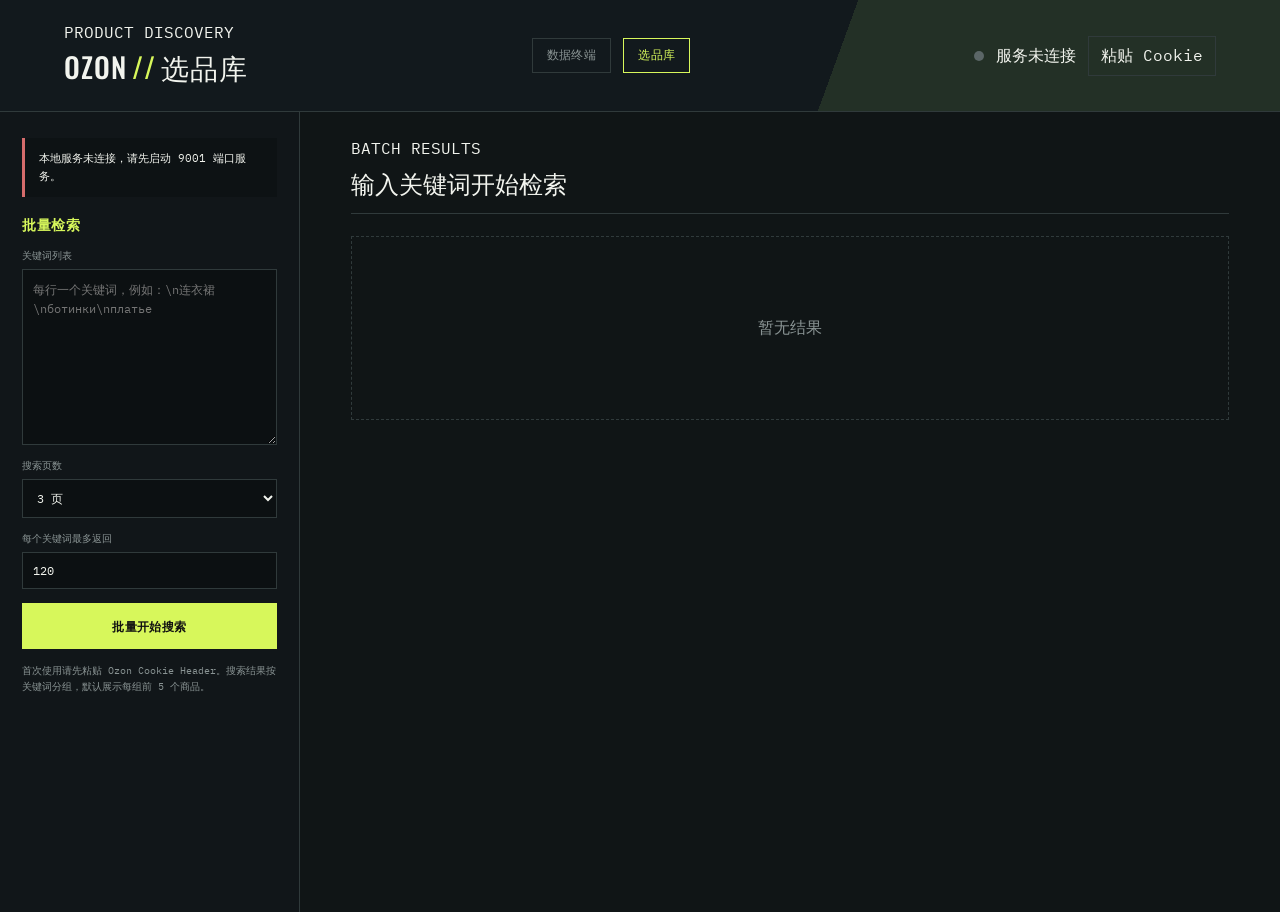
==== index.html @ 03049b24 "feat: add batch keyword product search page" ====
<!doctype html>
<html lang="zh-CN">
<head>
  <meta charset="utf-8">
  <meta name="viewport" content="width=device-width,initial-scale=1">
  <title>Ozon 选品库 · 商品搜索</title>
  <link rel="stylesheet" href="style.css">
  <link rel="stylesheet" href="picks.css">
</head>
<body class="picks-body">
  <header class="picks-header">
    <div class="brand">
      <span class="eyebrow">PRODUCT DISCOVERY</span>
      <h1>OZON<span>//</span>选品库</h1>
    </div>
    <nav class="tabs">
      <a href="/">数据终端</a>
      <a class="active" href="/picks.html">选品库</a>
    </nav>
    <div class="health">
      <span id="cookieDot" class="dot"></span>
      <span id="cookieText">检查中…</span>
      <button id="pasteBtn" class="ghost">粘贴 Cookie</button>
    </div>
  </header>
  <main class="picks-main">
    <aside class="picks-rail">
      <div id="statusBar" class="status-bar loading">正在检查本地服务状态…</div>
      <h2>批量检索</h2>
      <label>关键词列表
        <textarea id="keywords" rows="8" placeholder="每行一个关键词，例如：\n连衣裙\nботинки\nплатье"></textarea>
      </label>
      <label>搜索页数
        <select id="pages">
          <option value="1">1 页</option>
          <option value="3" selected>3 页</option>
          <option value="5">5 页</option>
          <option value="10">10 页</option>
          <option value="20">20 页</option>
        </select>
      </label>
      <label>每个关键词最多返回
        <input id="target" type="number" min="5" max="2000" value="120">
      </label>
      <button id="searchBtn" class="primary">批量开始搜索</button>
      <p class="hint" id="hint">首次使用请先粘贴 Ozon Cookie Header。搜索结果按关键词分组，默认展示每组前 5 个商品。</p>
    </aside>
    <section class="picks-results">
      <div class="results-head">
        <div>
          <span class="eyebrow">BATCH RESULTS</span>
          <h2 id="resultTitle">输入关键词开始检索</h2>
        </div>
        <div class="result-meta" id="resultMeta"></div>
      </div>
      <div id="groups" class="groups empty">暂无结果</div>
    </section>
  </main>
  <dialog id="resultsDialog" class="results-dialog">
    <div class="dialog-head">
      <div>
        <span class="eyebrow">KEYWORD RESULTS</span>
        <h3 id="dialogTitle">商品结果</h3>
      </div>
      <button id="closeResults" class="icon-close" type="button" aria-label="关闭">×</button>
    </div>
    <div id="dialogMeta" class="dialog-meta"></div>
    <div id="dialogGrid" class="dialog-grid"></div>
  </dialog>
  <dialog id="cookieDialog">
    <form method="dialog">
      <h3>粘贴 Ozon Cookie Header</h3>
      <p>在已登录 Ozon 的标签页按 F12 → Network → 任意请求 → 复制 <b>Cookie</b> 请求头整段。</p>
      <textarea id="cookieTextarea" rows="6" placeholder="x-hng=...; _nano_fp=...; ..."></textarea>
      <menu>
        <button value="cancel" class="ghost">取消</button>
        <button value="ok" class="primary" id="uploadBtn">上传</button>
      </menu>
    </form>
  </dialog>
  <script src="picks.js"></script>
</body>
</html>
---- style.css ----
@import url('https://fonts.googleapis.com/css2?family=IBM+Plex+Mono:wght@400;500;600&family=Oswald:wght@400;500;600&display=swap');
:root{--ink:#101516;--paper:#f2f4ee;--muted:#899393;--line:#303a3b;--acid:#d7f75b;--orange:#f3a15b}*{box-sizing:border-box}body{margin:0;font-family:'IBM Plex Mono',monospace}button,input,textarea,select{font:inherit;cursor:pointer}button:disabled{cursor:not-allowed}
---- picks.css ----
.picks-body { background: var(--ink); color: var(--paper); }
.picks-header { display: grid; grid-template-columns: auto 1fr auto; align-items: center; gap: 24px; padding: 22px max(5vw, 24px); border-bottom: 1px solid var(--line); background: linear-gradient(110deg, #12191d 0 65%, #233026 65%); }
.picks-header .eyebrow { display: block; margin-bottom: 4px; }
.picks-header h1 { font-family: Oswald, sans-serif; font-weight: 500; margin: 0; font-size: 28px; text-transform: uppercase; letter-spacing: 1px; }
.picks-header h1 span { color: var(--acid); padding: 0 5px; }
.tabs { display: flex; gap: 12px; justify-self: center; }
.tabs a { color: var(--muted); text-decoration: none; padding: 8px 14px; border: 1px solid var(--line); font-size: 12px; letter-spacing: 0.4px; }
.tabs a.active, .tabs a:hover { color: var(--acid); border-color: var(--acid); }
.health { display: flex; align-items: center; gap: 12px; }
.dot { width: 10px; height: 10px; border-radius: 50%; background: #5b6667; display: inline-block; }
.dot.on { background: var(--acid); box-shadow: 0 0 10px var(--acid); }
.health button.ghost { background: transparent; color: var(--paper); border: 1px solid var(--line); padding: 8px 12px; }

.picks-main { display: grid; grid-template-columns: 300px 1fr; min-height: calc(100vh - 100px); }
.picks-rail { border-right: 1px solid var(--line); padding: 26px 22px; background: #111619; }
.status-bar { margin-bottom: 16px; border-left: 3px solid var(--line); padding: 12px 14px; font-size: 11px; line-height: 1.6; background: #0d1214; color: var(--paper); }
.status-bar.ready { border-color: var(--acid); }
.status-bar.warning { border-color: var(--orange); }
.status-bar.error { border-color: #d56c6c; }
.status-bar.loading { border-color: #57b4cb; }
.picks-rail h2 { font-family: Oswald, sans-serif; font-size: 14px; color: var(--acid); letter-spacing: 0.5px; text-transform: uppercase; margin: 0 0 14px; }
.picks-rail label { display: grid; gap: 6px; font-size: 10px; color: var(--muted); margin-bottom: 14px; }
.picks-rail input, .picks-rail select { background: #0c1012; border: 1px solid var(--line); color: var(--paper); padding: 10px; font: 12px 'IBM Plex Mono', monospace; }
.picks-rail input:focus, .picks-rail select:focus { border-color: var(--acid); outline: none; }
.range { display: grid; grid-template-columns: 1fr 1fr; gap: 10px; }
.range label:first-child, .range label:nth-child(2) { margin-bottom: 14px; }
.picks-rail button.primary { background: var(--acid); color: #111; border: 1px solid var(--acid); padding: 12px; font: 600 12px 'IBM Plex Mono', monospace; letter-spacing: 0.4px; text-transform: uppercase; width: 100%; }
.picks-rail .hint { font-size: 10px; color: var(--muted); margin-top: 14px; line-height: 1.6; }

.picks-results { padding: 26px max(4vw, 24px) 60px; max-width: 1300px; width: 100%; }
.results-head { display: flex; justify-content: space-between; align-items: end; border-bottom: 1px solid var(--line); padding-bottom: 12px; margin-bottom: 22px; }
.results-head h2 { font: 500 24px Oswald, sans-serif; text-transform: uppercase; margin: 6px 0 0; }
.result-meta { font: 12px 'IBM Plex Mono', monospace; color: var(--muted); }
.result-meta b { color: var(--acid); }

.grid { display: grid; grid-template-columns: repeat(auto-fill, minmax(220px, 1fr)); gap: 18px; }
.grid.empty { display: block; padding: 80px 0; text-align: center; color: var(--muted); border: 1px dashed var(--line); }
.card { display: flex; flex-direction: column; background: #14191c; border: 1px solid var(--line); transition: border-color .2s; }
.card:hover { border-color: var(--acid); }
.card .img { aspect-ratio: 1; background: #0d1214 center/cover no-repeat; border-bottom: 1px solid var(--line); }
.card .body { padding: 12px 14px; display: flex; flex-direction: column; gap: 6px; flex: 1; }
.card .title { font-size: 12px; line-height: 1.4; color: var(--paper); display: -webkit-box; -webkit-line-clamp: 2; -webkit-box-orient: vertical; overflow: hidden; }
.card .row { display: flex; align-items: baseline; gap: 6px; flex-wrap: wrap; }
.card .price { color: var(--acid); font-weight: 600; font-size: 14px; }
.card .strike { color: var(--muted); text-decoration: line-through; font-size: 11px; }
.card .discount { color: var(--orange); font-size: 11px; }
.card .meta { color: var(--muted); font-size: 10px; display: flex; justify-content: space-between; gap: 8px; }
.card .rating { color: var(--paper); }
.card .stock { color: var(--orange); }

.pager { display: flex; align-items: center; justify-content: center; gap: 12px; margin-top: 32px; }
.pager button.ghost { background: transparent; color: var(--paper); border: 1px solid var(--line); padding: 8px 18px; }
.pager button:disabled { color: var(--muted); border-color: #2a3234; cursor: not-allowed; }
.pager span { color: var(--muted); font: 12px 'IBM Plex Mono', monospace; }

dialog { background: #0d1214; color: var(--paper); border: 1px solid var(--line); padding: 24px; width: min(640px, 92vw); }
dialog::backdrop { background: rgba(0,0,0,0.7); }
dialog h3 { font: 500 18px Oswald, sans-serif; text-transform: uppercase; margin: 0 0 8px; }
dialog p { color: var(--muted); font-size: 12px; line-height: 1.6; margin: 0 0 12px; }
dialog textarea { width: 100%; background: #0a0e10; color: var(--paper); border: 1px solid var(--line); padding: 10px; font: 12px 'IBM Plex Mono', monospace; }
dialog menu { display: flex; gap: 8px; justify-content: flex-end; margin: 14px 0 0; padding: 0; }
dialog button { padding: 9px 16px; font: 600 11px 'IBM Plex Mono', monospace; text-transform: uppercase; }
dialog button.primary { background: var(--acid); color: #111; border: 1px solid var(--acid); }

@media (max-width: 900px) {
  .picks-main { grid-template-columns: 1fr; }
  .picks-rail { border-right: 0; border-bottom: 1px solid var(--line); }
  .tabs { display: none; }
}

.picks-rail textarea { resize: vertical; min-height: 150px; background: #0c1012; border: 1px solid var(--line); color: var(--paper); padding: 10px; font: 12px 'IBM Plex Mono', monospace; line-height: 1.6; }
.picks-rail textarea:focus { border-color: var(--acid); outline: none; }
.groups { display: grid; gap: 18px; }
.groups.empty { display: block; padding: 80px 0; text-align: center; color: var(--muted); border: 1px dashed var(--line); }
.keyword-group { background: #14191c; border: 1px solid var(--line); padding: 18px; }
.keyword-group.loading { border-color: #57b4cb; }
.keyword-group.done { border-color: #34413a; }
.keyword-group.error { border-color: #8e4b4b; }
.group-head { display: flex; align-items: center; justify-content: space-between; gap: 16px; margin-bottom: 14px; }
.group-keyword { display: flex; align-items: center; gap: 10px; min-width: 0; }
.group-keyword h3 { margin: 0; font: 500 18px Oswald, sans-serif; color: var(--paper); overflow-wrap: anywhere; }
.group-mark { width: 8px; height: 8px; background: var(--acid); box-shadow: 0 0 8px var(--acid); flex: 0 0 auto; }
.group-state { color: var(--muted); font: 10px 'IBM Plex Mono', monospace; white-space: nowrap; }
.more-btn { background: transparent; color: var(--acid); border: 1px solid var(--acid); padding: 8px 12px; font: 11px 'IBM Plex Mono', monospace; white-space: nowrap; }
.more-btn:hover { background: var(--acid); color: #111; }
.more-btn:disabled { opacity: .45; cursor: not-allowed; }
.product-strip { display: grid; grid-template-columns: repeat(5, minmax(0, 1fr)); gap: 10px; }
.product-card { min-width: 0; background: #0d1214; border: 1px solid #273033; }
.product-card:hover { border-color: var(--acid); }
.product-image { display: block; aspect-ratio: 1; background: #0a0e10 center/cover no-repeat; border-bottom: 1px solid #273033; }
.product-body { padding: 9px; }
.product-title { display: -webkit-box; -webkit-line-clamp: 2; -webkit-box-orient: vertical; overflow: hidden; color: var(--paper); text-decoration: none; font-size: 11px; line-height: 1.4; min-height: 31px; }
.product-price { margin-top: 7px; color: var(--acid); font-size: 12px; font-weight: 600; white-space: nowrap; overflow: hidden; text-overflow: ellipsis; }
.product-price del { color: var(--muted); font-size: 10px; margin-left: 4px; font-weight: 400; }
.product-meta { margin-top: 5px; color: var(--muted); font-size: 10px; white-space: nowrap; overflow: hidden; text-overflow: ellipsis; }
.group-empty, .group-error { grid-column: 1 / -1; color: var(--muted); padding: 18px; border: 1px dashed #2a3234; font-size: 12px; }
.group-error { color: #e59a9a; border-color: #8e4b4b; }
.results-dialog { width: min(1180px, 94vw); max-height: 88vh; overflow: auto; padding: 24px; }
.dialog-head { display: flex; justify-content: space-between; align-items: start; gap: 20px; border-bottom: 1px solid var(--line); padding-bottom: 14px; margin-bottom: 12px; }
.dialog-head h3 { font: 500 22px Oswald, sans-serif; margin: 5px 0 0; }
.dialog-meta { color: var(--muted); font: 11px 'IBM Plex Mono', monospace; margin-bottom: 16px; }
.dialog-grid { display: grid; grid-template-columns: repeat(5, minmax(0, 1fr)); gap: 14px; }
.icon-close { border: 1px solid var(--line); background: transparent; color: var(--paper); font-size: 22px; width: 34px; height: 34px; cursor: pointer; }
.icon-close:hover { color: var(--acid); border-color: var(--acid); }
@media (max-width: 1000px) { .product-strip, .dialog-grid { grid-template-columns: repeat(3, minmax(0, 1fr)); } }
@media (max-width: 600px) { .group-head { align-items: start; flex-direction: column; } .product-strip, .dialog-grid { grid-template-columns: repeat(2, minmax(0, 1fr)); } }
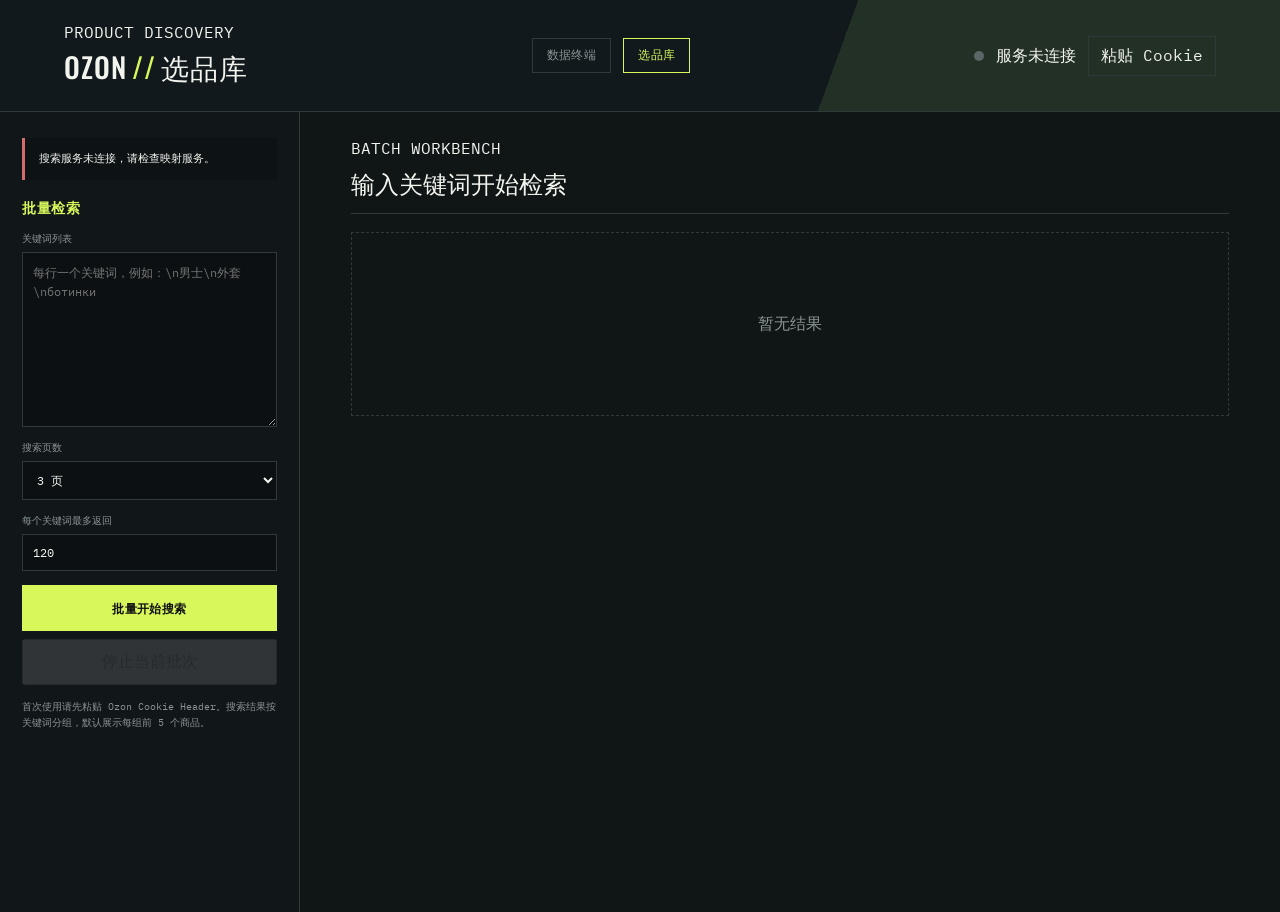
==== commit 828221c0: "feat: add keyword search task workbench" ====
--- a/index.html
+++ b/index.html
@@ -15,7 +15,7 @@
     </div>
     <nav class="tabs">
       <a href="/">数据终端</a>
-      <a class="active" href="/picks.html">选品库</a>
+      <a class="active" href="/product-search/">选品库</a>
     </nav>
     <div class="health">
       <span id="cookieDot" class="dot"></span>
@@ -28,7 +28,7 @@
       <div id="statusBar" class="status-bar loading">正在检查本地服务状态…</div>
       <h2>批量检索</h2>
       <label>关键词列表
-        <textarea id="keywords" rows="8" placeholder="每行一个关键词，例如：\n连衣裙\nботинки\nплатье"></textarea>
+        <textarea id="keywords" rows="8" placeholder="每行一个关键词，例如：\n男士\n外套\nботинки"></textarea>
       </label>
       <label>搜索页数
         <select id="pages">
@@ -42,26 +42,34 @@
       <label>每个关键词最多返回
         <input id="target" type="number" min="5" max="2000" value="120">
       </label>
-      <button id="searchBtn" class="primary">批量开始搜索</button>
+      <div class="rail-actions">
+        <button id="searchBtn" class="primary">批量开始搜索</button>
+        <button id="cancelBtn" class="ghost cancel-btn" type="button" disabled>停止当前批次</button>
+      </div>
       <p class="hint" id="hint">首次使用请先粘贴 Ozon Cookie Header。搜索结果按关键词分组，默认展示每组前 5 个商品。</p>
     </aside>
     <section class="picks-results">
       <div class="results-head">
         <div>
-          <span class="eyebrow">BATCH RESULTS</span>
+          <span class="eyebrow">BATCH WORKBENCH</span>
           <h2 id="resultTitle">输入关键词开始检索</h2>
         </div>
         <div class="result-meta" id="resultMeta"></div>
       </div>
+      <section id="taskBoard" class="task-board" hidden>
+        <div class="task-summary">
+          <div><span class="eyebrow">LIVE TASKS</span><strong id="taskSummaryText">等待开始</strong></div>
+          <span id="taskSummaryCount" class="task-count">0 / 0</span>
+        </div>
+        <div class="overall-progress"><span id="overallProgressBar"></span></div>
+        <div id="taskList" class="task-list"></div>
+      </section>
       <div id="groups" class="groups empty">暂无结果</div>
     </section>
   </main>
   <dialog id="resultsDialog" class="results-dialog">
     <div class="dialog-head">
-      <div>
-        <span class="eyebrow">KEYWORD RESULTS</span>
-        <h3 id="dialogTitle">商品结果</h3>
-      </div>
+      <div><span class="eyebrow">KEYWORD RESULTS</span><h3 id="dialogTitle">商品结果</h3></div>
       <button id="closeResults" class="icon-close" type="button" aria-label="关闭">×</button>
     </div>
     <div id="dialogMeta" class="dialog-meta"></div>
@@ -70,14 +78,11 @@
   <dialog id="cookieDialog">
     <form method="dialog">
       <h3>粘贴 Ozon Cookie Header</h3>
-      <p>在已登录 Ozon 的标签页按 F12 → Network → 任意请求 → 复制 <b>Cookie</b> 请求头整段。</p>
+      <p>在已登录 Ozon 的标签页按 F12 → Network → 任意请求 → 复制 Cookie 请求头整段。</p>
       <textarea id="cookieTextarea" rows="6" placeholder="x-hng=...; _nano_fp=...; ..."></textarea>
-      <menu>
-        <button value="cancel" class="ghost">取消</button>
-        <button value="ok" class="primary" id="uploadBtn">上传</button>
-      </menu>
+      <menu><button value="cancel" class="ghost">取消</button><button value="ok" class="primary" id="uploadBtn">上传</button></menu>
     </form>
   </dialog>
   <script src="picks.js"></script>
 </body>
-</html>
+</html>
--- a/picks.css
+++ b/picks.css
@@ -22,68 +22,57 @@
 .picks-rail label { display: grid; gap: 6px; font-size: 10px; color: var(--muted); margin-bottom: 14px; }
 .picks-rail input, .picks-rail select { background: #0c1012; border: 1px solid var(--line); color: var(--paper); padding: 10px; font: 12px 'IBM Plex Mono', monospace; }
 .picks-rail input:focus, .picks-rail select:focus { border-color: var(--acid); outline: none; }
-.range { display: grid; grid-template-columns: 1fr 1fr; gap: 10px; }
-.range label:first-child, .range label:nth-child(2) { margin-bottom: 14px; }
+.picks-rail textarea { resize: vertical; min-height: 150px; background: #0c1012; border: 1px solid var(--line); color: var(--paper); padding: 10px; font: 12px 'IBM Plex Mono', monospace; line-height: 1.6; }
+.picks-rail textarea:focus { border-color: var(--acid); outline: none; }
 .picks-rail button.primary { background: var(--acid); color: #111; border: 1px solid var(--acid); padding: 12px; font: 600 12px 'IBM Plex Mono', monospace; letter-spacing: 0.4px; text-transform: uppercase; width: 100%; }
 .picks-rail .hint { font-size: 10px; color: var(--muted); margin-top: 14px; line-height: 1.6; }
+.rail-actions { display: grid; gap: 8px; }
+.cancel-btn { width: 100%; padding: 10px; }
+.cancel-btn:disabled { opacity: .35; }
 
 .picks-results { padding: 26px max(4vw, 24px) 60px; max-width: 1300px; width: 100%; }
-.results-head { display: flex; justify-content: space-between; align-items: end; border-bottom: 1px solid var(--line); padding-bottom: 12px; margin-bottom: 22px; }
+.results-head { display: flex; justify-content: space-between; align-items: end; border-bottom: 1px solid var(--line); padding-bottom: 12px; margin-bottom: 18px; }
 .results-head h2 { font: 500 24px Oswald, sans-serif; text-transform: uppercase; margin: 6px 0 0; }
 .result-meta { font: 12px 'IBM Plex Mono', monospace; color: var(--muted); }
-.result-meta b { color: var(--acid); }
 
-.grid { display: grid; grid-template-columns: repeat(auto-fill, minmax(220px, 1fr)); gap: 18px; }
-.grid.empty { display: block; padding: 80px 0; text-align: center; color: var(--muted); border: 1px dashed var(--line); }
-.card { display: flex; flex-direction: column; background: #14191c; border: 1px solid var(--line); transition: border-color .2s; }
-.card:hover { border-color: var(--acid); }
-.card .img { aspect-ratio: 1; background: #0d1214 center/cover no-repeat; border-bottom: 1px solid var(--line); }
-.card .body { padding: 12px 14px; display: flex; flex-direction: column; gap: 6px; flex: 1; }
-.card .title { font-size: 12px; line-height: 1.4; color: var(--paper); display: -webkit-box; -webkit-line-clamp: 2; -webkit-box-orient: vertical; overflow: hidden; }
-.card .row { display: flex; align-items: baseline; gap: 6px; flex-wrap: wrap; }
-.card .price { color: var(--acid); font-weight: 600; font-size: 14px; }
-.card .strike { color: var(--muted); text-decoration: line-through; font-size: 11px; }
-.card .discount { color: var(--orange); font-size: 11px; }
-.card .meta { color: var(--muted); font-size: 10px; display: flex; justify-content: space-between; gap: 8px; }
-.card .rating { color: var(--paper); }
-.card .stock { color: var(--orange); }
+.task-board { background: #111619; border: 1px solid var(--line); padding: 16px; margin-bottom: 18px; }
+.task-summary { display: flex; justify-content: space-between; align-items: end; gap: 16px; margin-bottom: 12px; }
+.task-summary strong { display: block; margin-top: 5px; color: var(--paper); font-size: 13px; font-weight: 500; }
+.task-count { color: var(--acid); font: 600 12px 'IBM Plex Mono', monospace; white-space: nowrap; }
+.overall-progress { height: 3px; background: #273033; margin-bottom: 12px; overflow: hidden; }
+.overall-progress span { display: block; height: 100%; width: 0; background: var(--acid); transition: width .25s ease; }
+.task-list { display: grid; gap: 7px; }
+.task-row { border: 1px solid #273033; background: #0d1214; padding: 10px 12px; }
+.task-row.loading { border-color: #3d7988; }
+.task-row.done { border-color: #34413a; }
+.task-row.error, .task-row.cancelled { border-color: #704747; }
+.task-main, .task-foot { display: flex; align-items: center; gap: 8px; }
+.task-main strong { font-size: 12px; color: var(--paper); }
+.task-status, .task-foot { color: var(--muted); font: 10px 'IBM Plex Mono', monospace; }
+.task-dot { width: 7px; height: 7px; background: #596466; flex: 0 0 auto; }
+.task-row.loading .task-dot { background: #57b4cb; box-shadow: 0 0 7px #57b4cb; }
+.task-row.done .task-dot { background: var(--acid); }
+.task-row.error .task-dot, .task-row.cancelled .task-dot { background: #d56c6c; }
+.task-progress { height: 2px; background: #273033; margin: 8px 0 6px 15px; }
+.task-progress span { display: block; height: 100%; background: var(--acid); transition: width .2s ease; }
+.task-foot { justify-content: space-between; padding-left: 15px; }
+.task-action, .task-check { border: 0; background: transparent; color: var(--acid); font: 600 10px 'IBM Plex Mono', monospace; padding: 0; }
+.task-action:hover { text-decoration: underline; }
 
-.pager { display: flex; align-items: center; justify-content: center; gap: 12px; margin-top: 32px; }
-.pager button.ghost { background: transparent; color: var(--paper); border: 1px solid var(--line); padding: 8px 18px; }
-.pager button:disabled { color: var(--muted); border-color: #2a3234; cursor: not-allowed; }
-.pager span { color: var(--muted); font: 12px 'IBM Plex Mono', monospace; }
-
-dialog { background: #0d1214; color: var(--paper); border: 1px solid var(--line); padding: 24px; width: min(640px, 92vw); }
-dialog::backdrop { background: rgba(0,0,0,0.7); }
-dialog h3 { font: 500 18px Oswald, sans-serif; text-transform: uppercase; margin: 0 0 8px; }
-dialog p { color: var(--muted); font-size: 12px; line-height: 1.6; margin: 0 0 12px; }
-dialog textarea { width: 100%; background: #0a0e10; color: var(--paper); border: 1px solid var(--line); padding: 10px; font: 12px 'IBM Plex Mono', monospace; }
-dialog menu { display: flex; gap: 8px; justify-content: flex-end; margin: 14px 0 0; padding: 0; }
-dialog button { padding: 9px 16px; font: 600 11px 'IBM Plex Mono', monospace; text-transform: uppercase; }
-dialog button.primary { background: var(--acid); color: #111; border: 1px solid var(--acid); }
-
-@media (max-width: 900px) {
-  .picks-main { grid-template-columns: 1fr; }
-  .picks-rail { border-right: 0; border-bottom: 1px solid var(--line); }
-  .tabs { display: none; }
-}
-
-.picks-rail textarea { resize: vertical; min-height: 150px; background: #0c1012; border: 1px solid var(--line); color: var(--paper); padding: 10px; font: 12px 'IBM Plex Mono', monospace; line-height: 1.6; }
-.picks-rail textarea:focus { border-color: var(--acid); outline: none; }
 .groups { display: grid; gap: 18px; }
 .groups.empty { display: block; padding: 80px 0; text-align: center; color: var(--muted); border: 1px dashed var(--line); }
 .keyword-group { background: #14191c; border: 1px solid var(--line); padding: 18px; }
 .keyword-group.loading { border-color: #57b4cb; }
 .keyword-group.done { border-color: #34413a; }
-.keyword-group.error { border-color: #8e4b4b; }
+.keyword-group.error, .keyword-group.cancelled { border-color: #8e4b4b; }
 .group-head { display: flex; align-items: center; justify-content: space-between; gap: 16px; margin-bottom: 14px; }
 .group-keyword { display: flex; align-items: center; gap: 10px; min-width: 0; }
 .group-keyword h3 { margin: 0; font: 500 18px Oswald, sans-serif; color: var(--paper); overflow-wrap: anywhere; }
 .group-mark { width: 8px; height: 8px; background: var(--acid); box-shadow: 0 0 8px var(--acid); flex: 0 0 auto; }
 .group-state { color: var(--muted); font: 10px 'IBM Plex Mono', monospace; white-space: nowrap; }
+.group-actions { display: flex; gap: 8px; }
 .more-btn { background: transparent; color: var(--acid); border: 1px solid var(--acid); padding: 8px 12px; font: 11px 'IBM Plex Mono', monospace; white-space: nowrap; }
 .more-btn:hover { background: var(--acid); color: #111; }
-.more-btn:disabled { opacity: .45; cursor: not-allowed; }
 .product-strip { display: grid; grid-template-columns: repeat(5, minmax(0, 1fr)); gap: 10px; }
 .product-card { min-width: 0; background: #0d1214; border: 1px solid #273033; }
 .product-card:hover { border-color: var(--acid); }
@@ -95,12 +84,19 @@
 .product-meta { margin-top: 5px; color: var(--muted); font-size: 10px; white-space: nowrap; overflow: hidden; text-overflow: ellipsis; }
 .group-empty, .group-error { grid-column: 1 / -1; color: var(--muted); padding: 18px; border: 1px dashed #2a3234; font-size: 12px; }
 .group-error { color: #e59a9a; border-color: #8e4b4b; }
-.results-dialog { width: min(1180px, 94vw); max-height: 88vh; overflow: auto; padding: 24px; }
+.results-dialog { width: min(1180px, 94vw); max-height: 88vh; overflow: auto; padding: 24px; background: #0d1214; color: var(--paper); border: 1px solid var(--line); }
 .dialog-head { display: flex; justify-content: space-between; align-items: start; gap: 20px; border-bottom: 1px solid var(--line); padding-bottom: 14px; margin-bottom: 12px; }
 .dialog-head h3 { font: 500 22px Oswald, sans-serif; margin: 5px 0 0; }
 .dialog-meta { color: var(--muted); font: 11px 'IBM Plex Mono', monospace; margin-bottom: 16px; }
 .dialog-grid { display: grid; grid-template-columns: repeat(5, minmax(0, 1fr)); gap: 14px; }
 .icon-close { border: 1px solid var(--line); background: transparent; color: var(--paper); font-size: 22px; width: 34px; height: 34px; cursor: pointer; }
 .icon-close:hover { color: var(--acid); border-color: var(--acid); }
-@media (max-width: 1000px) { .product-strip, .dialog-grid { grid-template-columns: repeat(3, minmax(0, 1fr)); } }
-@media (max-width: 600px) { .group-head { align-items: start; flex-direction: column; } .product-strip, .dialog-grid { grid-template-columns: repeat(2, minmax(0, 1fr)); } }
+dialog::backdrop { background: rgba(0,0,0,0.7); }
+dialog h3 { font: 500 18px Oswald, sans-serif; text-transform: uppercase; margin: 0 0 8px; }
+dialog p { color: var(--muted); font-size: 12px; line-height: 1.6; margin: 0 0 12px; }
+dialog textarea { width: 100%; background: #0a0e10; color: var(--paper); border: 1px solid var(--line); padding: 10px; font: 12px 'IBM Plex Mono', monospace; }
+dialog menu { display: flex; gap: 8px; justify-content: flex-end; margin: 14px 0 0; padding: 0; }
+dialog button { padding: 9px 16px; font: 600 11px 'IBM Plex Mono', monospace; text-transform: uppercase; }
+dialog button.primary { background: var(--acid); color: #111; border: 1px solid var(--acid); }
+@media (max-width: 1000px) { .picks-main { grid-template-columns: 1fr; } .picks-rail { border-right: 0; border-bottom: 1px solid var(--line); } .tabs { display: none; } .product-strip, .dialog-grid { grid-template-columns: repeat(3, minmax(0, 1fr)); } }
+@media (max-width: 600px) { .group-head { align-items: start; flex-direction: column; } .product-strip, .dialog-grid { grid-template-columns: repeat(2, minmax(0, 1fr)); } .task-summary { align-items: start; } }
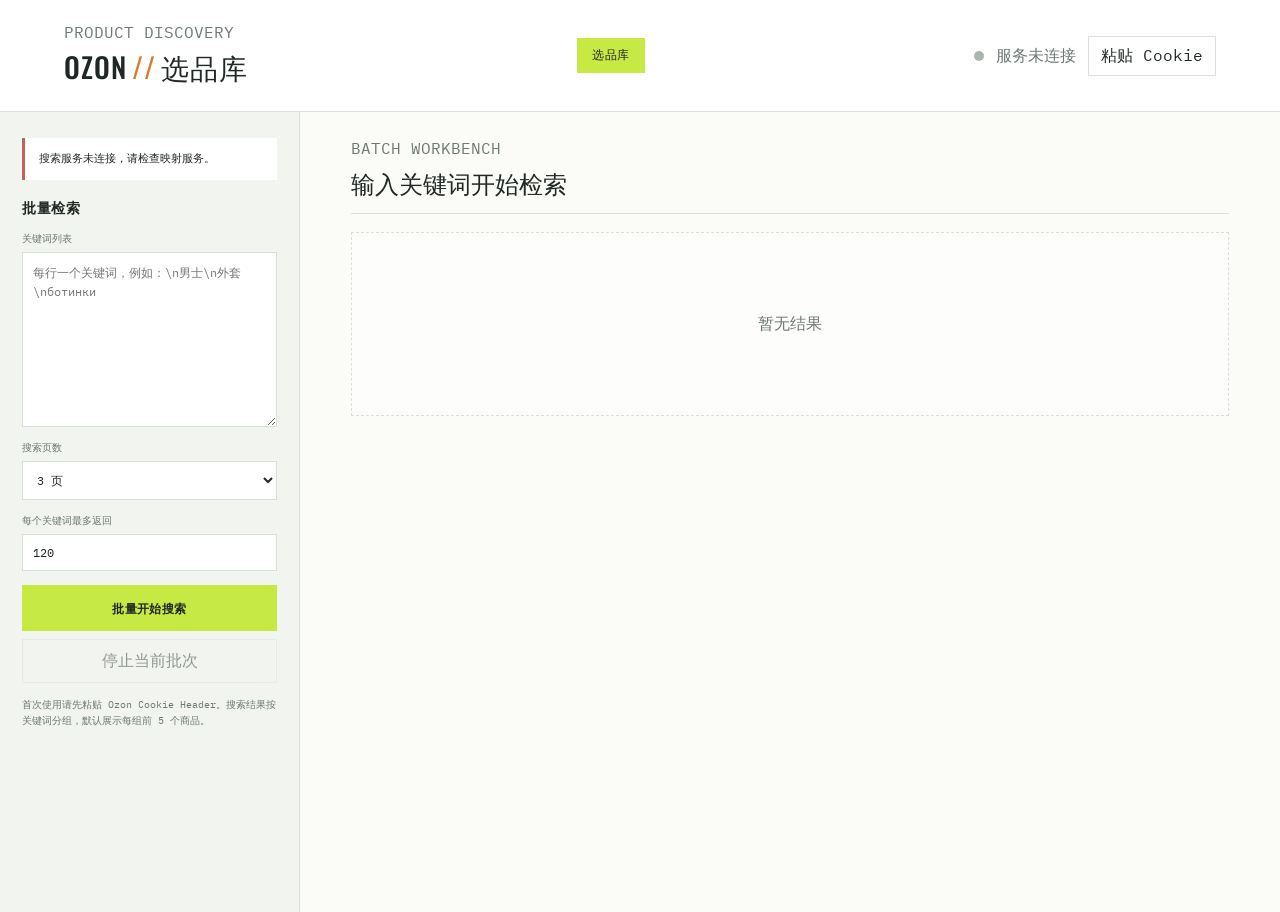
==== commit 3e4d2fda: "style: switch search page to light theme" ====
--- a/index.html
+++ b/index.html
@@ -13,8 +13,7 @@
       <span class="eyebrow">PRODUCT DISCOVERY</span>
       <h1>OZON<span>//</span>选品库</h1>
     </div>
-    <nav class="tabs">
-      <a href="/">数据终端</a>
+    <nav class="tabs" aria-label="当前模块">
       <a class="active" href="/product-search/">选品库</a>
     </nav>
     <div class="health">
--- a/style.css
+++ b/style.css
@@ -1,2 +1,2 @@
 @import url('https://fonts.googleapis.com/css2?family=IBM+Plex+Mono:wght@400;500;600&family=Oswald:wght@400;500;600&display=swap');
-:root{--ink:#101516;--paper:#f2f4ee;--muted:#899393;--line:#303a3b;--acid:#d7f75b;--orange:#f3a15b}*{box-sizing:border-box}body{margin:0;font-family:'IBM Plex Mono',monospace}button,input,textarea,select{font:inherit;cursor:pointer}button:disabled{cursor:not-allowed}
+:root{--ink:#202826;--paper:#fbfcf8;--muted:#6d7974;--line:#d8e0da;--acid:#c7e944;--orange:#d97c32;--panel:#f1f4ef;--surface:#ffffff;--danger:#c85f5f;--info:#398da1}*{box-sizing:border-box}body{margin:0;font-family:'IBM Plex Mono',monospace;background:var(--paper);color:var(--ink)}button,input,textarea,select{font:inherit;cursor:pointer}button:disabled{cursor:not-allowed}
--- a/picks.css
+++ b/picks.css
@@ -1,102 +1,107 @@
-.picks-body { background: var(--ink); color: var(--paper); }
-.picks-header { display: grid; grid-template-columns: auto 1fr auto; align-items: center; gap: 24px; padding: 22px max(5vw, 24px); border-bottom: 1px solid var(--line); background: linear-gradient(110deg, #12191d 0 65%, #233026 65%); }
-.picks-header .eyebrow { display: block; margin-bottom: 4px; }
-.picks-header h1 { font-family: Oswald, sans-serif; font-weight: 500; margin: 0; font-size: 28px; text-transform: uppercase; letter-spacing: 1px; }
-.picks-header h1 span { color: var(--acid); padding: 0 5px; }
+.picks-body { background: var(--paper); color: var(--ink); }
+.picks-header { display: grid; grid-template-columns: auto 1fr auto; align-items: center; gap: 24px; padding: 22px max(5vw, 24px); border-bottom: 1px solid var(--line); background: var(--surface); }
+.picks-header .eyebrow { display: block; margin-bottom: 4px; color: var(--muted); }
+.picks-header h1 { font-family: Oswald, sans-serif; font-weight: 500; margin: 0; font-size: 28px; text-transform: uppercase; letter-spacing: 1px; color: var(--ink); }
+.picks-header h1 span { color: var(--orange); padding: 0 5px; }
 .tabs { display: flex; gap: 12px; justify-self: center; }
-.tabs a { color: var(--muted); text-decoration: none; padding: 8px 14px; border: 1px solid var(--line); font-size: 12px; letter-spacing: 0.4px; }
-.tabs a.active, .tabs a:hover { color: var(--acid); border-color: var(--acid); }
-.health { display: flex; align-items: center; gap: 12px; }
-.dot { width: 10px; height: 10px; border-radius: 50%; background: #5b6667; display: inline-block; }
-.dot.on { background: var(--acid); box-shadow: 0 0 10px var(--acid); }
-.health button.ghost { background: transparent; color: var(--paper); border: 1px solid var(--line); padding: 8px 12px; }
+.tabs a { color: var(--ink); text-decoration: none; padding: 8px 14px; border: 1px solid var(--ink); font-size: 12px; letter-spacing: 0.4px; background: var(--surface); }
+.tabs a.active, .tabs a:hover { color: var(--ink); border-color: var(--acid); background: var(--acid); }
+.health { display: flex; align-items: center; gap: 12px; color: var(--muted); }
+.dot { width: 10px; height: 10px; border-radius: 50%; background: #aab5ae; display: inline-block; }
+.dot.on { background: #78a800; box-shadow: 0 0 8px rgba(120,168,0,.35); }
+.health button.ghost { background: var(--surface); color: var(--ink); border: 1px solid var(--line); padding: 8px 12px; }
+.health button.ghost:hover { border-color: var(--ink); background: var(--panel); }
 
 .picks-main { display: grid; grid-template-columns: 300px 1fr; min-height: calc(100vh - 100px); }
-.picks-rail { border-right: 1px solid var(--line); padding: 26px 22px; background: #111619; }
-.status-bar { margin-bottom: 16px; border-left: 3px solid var(--line); padding: 12px 14px; font-size: 11px; line-height: 1.6; background: #0d1214; color: var(--paper); }
-.status-bar.ready { border-color: var(--acid); }
+.picks-rail { border-right: 1px solid var(--line); padding: 26px 22px; background: var(--panel); }
+.status-bar { margin-bottom: 16px; border-left: 3px solid var(--line); padding: 12px 14px; font-size: 11px; line-height: 1.6; background: var(--surface); color: var(--ink); }
+.status-bar.ready { border-color: #83a900; }
 .status-bar.warning { border-color: var(--orange); }
-.status-bar.error { border-color: #d56c6c; }
-.status-bar.loading { border-color: #57b4cb; }
-.picks-rail h2 { font-family: Oswald, sans-serif; font-size: 14px; color: var(--acid); letter-spacing: 0.5px; text-transform: uppercase; margin: 0 0 14px; }
+.status-bar.error { border-color: var(--danger); }
+.status-bar.loading { border-color: var(--info); }
+.picks-rail h2 { font-family: Oswald, sans-serif; font-size: 14px; color: var(--ink); letter-spacing: 0.5px; text-transform: uppercase; margin: 0 0 14px; }
 .picks-rail label { display: grid; gap: 6px; font-size: 10px; color: var(--muted); margin-bottom: 14px; }
-.picks-rail input, .picks-rail select { background: #0c1012; border: 1px solid var(--line); color: var(--paper); padding: 10px; font: 12px 'IBM Plex Mono', monospace; }
-.picks-rail input:focus, .picks-rail select:focus { border-color: var(--acid); outline: none; }
-.picks-rail textarea { resize: vertical; min-height: 150px; background: #0c1012; border: 1px solid var(--line); color: var(--paper); padding: 10px; font: 12px 'IBM Plex Mono', monospace; line-height: 1.6; }
-.picks-rail textarea:focus { border-color: var(--acid); outline: none; }
-.picks-rail button.primary { background: var(--acid); color: #111; border: 1px solid var(--acid); padding: 12px; font: 600 12px 'IBM Plex Mono', monospace; letter-spacing: 0.4px; text-transform: uppercase; width: 100%; }
+.picks-rail input, .picks-rail select { background: var(--surface); border: 1px solid var(--line); color: var(--ink); padding: 10px; font: 12px 'IBM Plex Mono', monospace; }
+.picks-rail input:focus, .picks-rail select:focus { border-color: var(--ink); outline: 2px solid rgba(199,233,68,.45); }
+.picks-rail textarea { resize: vertical; min-height: 150px; background: var(--surface); border: 1px solid var(--line); color: var(--ink); padding: 10px; font: 12px 'IBM Plex Mono', monospace; line-height: 1.6; }
+.picks-rail textarea:focus { border-color: var(--ink); outline: 2px solid rgba(199,233,68,.45); }
+.picks-rail button.primary { background: var(--acid); color: var(--ink); border: 1px solid var(--acid); padding: 12px; font: 600 12px 'IBM Plex Mono', monospace; letter-spacing: 0.4px; text-transform: uppercase; width: 100%; }
+.picks-rail button.primary:hover { background: #d7f75b; border-color: var(--ink); }
 .picks-rail .hint { font-size: 10px; color: var(--muted); margin-top: 14px; line-height: 1.6; }
 .rail-actions { display: grid; gap: 8px; }
-.cancel-btn { width: 100%; padding: 10px; }
-.cancel-btn:disabled { opacity: .35; }
+.cancel-btn { width: 100%; padding: 10px; background: transparent; border: 1px solid var(--line); color: var(--ink); }
+.cancel-btn:hover:not(:disabled) { border-color: var(--orange); color: var(--orange); }
+.cancel-btn:disabled { opacity: .45; }
 
 .picks-results { padding: 26px max(4vw, 24px) 60px; max-width: 1300px; width: 100%; }
 .results-head { display: flex; justify-content: space-between; align-items: end; border-bottom: 1px solid var(--line); padding-bottom: 12px; margin-bottom: 18px; }
-.results-head h2 { font: 500 24px Oswald, sans-serif; text-transform: uppercase; margin: 6px 0 0; }
+.results-head h2 { font: 500 24px Oswald, sans-serif; text-transform: uppercase; margin: 6px 0 0; color: var(--ink); }
+.results-head .eyebrow, .task-summary .eyebrow { color: var(--muted); }
 .result-meta { font: 12px 'IBM Plex Mono', monospace; color: var(--muted); }
 
-.task-board { background: #111619; border: 1px solid var(--line); padding: 16px; margin-bottom: 18px; }
+.task-board { background: var(--surface); border: 1px solid var(--line); padding: 16px; margin-bottom: 18px; box-shadow: 0 8px 22px rgba(32,40,38,.05); }
 .task-summary { display: flex; justify-content: space-between; align-items: end; gap: 16px; margin-bottom: 12px; }
-.task-summary strong { display: block; margin-top: 5px; color: var(--paper); font-size: 13px; font-weight: 500; }
-.task-count { color: var(--acid); font: 600 12px 'IBM Plex Mono', monospace; white-space: nowrap; }
-.overall-progress { height: 3px; background: #273033; margin-bottom: 12px; overflow: hidden; }
+.task-summary strong { display: block; margin-top: 5px; color: var(--ink); font-size: 13px; font-weight: 500; }
+.task-count { color: #6e8e00; font: 600 12px 'IBM Plex Mono', monospace; white-space: nowrap; }
+.overall-progress { height: 4px; background: #e5ebe5; margin-bottom: 12px; overflow: hidden; }
 .overall-progress span { display: block; height: 100%; width: 0; background: var(--acid); transition: width .25s ease; }
 .task-list { display: grid; gap: 7px; }
-.task-row { border: 1px solid #273033; background: #0d1214; padding: 10px 12px; }
-.task-row.loading { border-color: #3d7988; }
-.task-row.done { border-color: #34413a; }
-.task-row.error, .task-row.cancelled { border-color: #704747; }
+.task-row { border: 1px solid var(--line); background: var(--panel); padding: 10px 12px; }
+.task-row.loading { border-color: var(--info); background: #f1f9fa; }
+.task-row.done { border-color: #c8d99a; }
+.task-row.error, .task-row.cancelled { border-color: #e2b7b7; background: #fff7f7; }
 .task-main, .task-foot { display: flex; align-items: center; gap: 8px; }
-.task-main strong { font-size: 12px; color: var(--paper); }
+.task-main strong { font-size: 12px; color: var(--ink); }
 .task-status, .task-foot { color: var(--muted); font: 10px 'IBM Plex Mono', monospace; }
-.task-dot { width: 7px; height: 7px; background: #596466; flex: 0 0 auto; }
-.task-row.loading .task-dot { background: #57b4cb; box-shadow: 0 0 7px #57b4cb; }
-.task-row.done .task-dot { background: var(--acid); }
-.task-row.error .task-dot, .task-row.cancelled .task-dot { background: #d56c6c; }
-.task-progress { height: 2px; background: #273033; margin: 8px 0 6px 15px; }
+.task-dot { width: 7px; height: 7px; background: #aab5ae; flex: 0 0 auto; }
+.task-row.loading .task-dot { background: var(--info); box-shadow: 0 0 7px rgba(57,141,161,.35); }
+.task-row.done .task-dot { background: #83a900; }
+.task-row.error .task-dot, .task-row.cancelled .task-dot { background: var(--danger); }
+.task-progress { height: 3px; background: #e0e7e1; margin: 8px 0 6px 15px; }
 .task-progress span { display: block; height: 100%; background: var(--acid); transition: width .2s ease; }
 .task-foot { justify-content: space-between; padding-left: 15px; }
-.task-action, .task-check { border: 0; background: transparent; color: var(--acid); font: 600 10px 'IBM Plex Mono', monospace; padding: 0; }
+.task-action, .task-check { border: 0; background: transparent; color: #6e8e00; font: 600 10px 'IBM Plex Mono', monospace; padding: 0; }
 .task-action:hover { text-decoration: underline; }
 
 .groups { display: grid; gap: 18px; }
-.groups.empty { display: block; padding: 80px 0; text-align: center; color: var(--muted); border: 1px dashed var(--line); }
-.keyword-group { background: #14191c; border: 1px solid var(--line); padding: 18px; }
-.keyword-group.loading { border-color: #57b4cb; }
-.keyword-group.done { border-color: #34413a; }
-.keyword-group.error, .keyword-group.cancelled { border-color: #8e4b4b; }
+.groups.empty { display: block; padding: 80px 0; text-align: center; color: var(--muted); border: 1px dashed var(--line); background: rgba(255,255,255,.5); }
+.keyword-group { background: var(--surface); border: 1px solid var(--line); padding: 18px; box-shadow: 0 8px 22px rgba(32,40,38,.04); }
+.keyword-group.loading { border-color: var(--info); }
+.keyword-group.done { border-color: #c8d99a; }
+.keyword-group.error, .keyword-group.cancelled { border-color: #e2b7b7; }
 .group-head { display: flex; align-items: center; justify-content: space-between; gap: 16px; margin-bottom: 14px; }
 .group-keyword { display: flex; align-items: center; gap: 10px; min-width: 0; }
-.group-keyword h3 { margin: 0; font: 500 18px Oswald, sans-serif; color: var(--paper); overflow-wrap: anywhere; }
-.group-mark { width: 8px; height: 8px; background: var(--acid); box-shadow: 0 0 8px var(--acid); flex: 0 0 auto; }
+.group-keyword h3 { margin: 0; font: 500 18px Oswald, sans-serif; color: var(--ink); overflow-wrap: anywhere; }
+.group-mark { width: 8px; height: 8px; background: var(--acid); box-shadow: 0 0 8px rgba(199,233,68,.8); flex: 0 0 auto; }
 .group-state { color: var(--muted); font: 10px 'IBM Plex Mono', monospace; white-space: nowrap; }
 .group-actions { display: flex; gap: 8px; }
-.more-btn { background: transparent; color: var(--acid); border: 1px solid var(--acid); padding: 8px 12px; font: 11px 'IBM Plex Mono', monospace; white-space: nowrap; }
-.more-btn:hover { background: var(--acid); color: #111; }
+.more-btn { background: var(--surface); color: #6e8e00; border: 1px solid #a7bd3b; padding: 8px 12px; font: 11px 'IBM Plex Mono', monospace; white-space: nowrap; }
+.more-btn:hover { background: var(--acid); color: var(--ink); border-color: var(--acid); }
 .product-strip { display: grid; grid-template-columns: repeat(5, minmax(0, 1fr)); gap: 10px; }
-.product-card { min-width: 0; background: #0d1214; border: 1px solid #273033; }
-.product-card:hover { border-color: var(--acid); }
-.product-image { display: block; aspect-ratio: 1; background: #0a0e10 center/cover no-repeat; border-bottom: 1px solid #273033; }
+.product-card { min-width: 0; background: var(--surface); border: 1px solid var(--line); box-shadow: 0 3px 10px rgba(32,40,38,.04); }
+.product-card:hover { border-color: #a7bd3b; transform: translateY(-1px); }
+.product-image { display: block; aspect-ratio: 1; background: #edf1ed center/cover no-repeat; border-bottom: 1px solid var(--line); }
 .product-body { padding: 9px; }
-.product-title { display: -webkit-box; -webkit-line-clamp: 2; -webkit-box-orient: vertical; overflow: hidden; color: var(--paper); text-decoration: none; font-size: 11px; line-height: 1.4; min-height: 31px; }
-.product-price { margin-top: 7px; color: var(--acid); font-size: 12px; font-weight: 600; white-space: nowrap; overflow: hidden; text-overflow: ellipsis; }
+.product-title { display: -webkit-box; -webkit-line-clamp: 2; -webkit-box-orient: vertical; overflow: hidden; color: var(--ink); text-decoration: none; font-size: 11px; line-height: 1.4; min-height: 31px; }
+.product-title:hover { text-decoration: underline; }
+.product-price { margin-top: 7px; color: #6e8e00; font-size: 12px; font-weight: 600; white-space: nowrap; overflow: hidden; text-overflow: ellipsis; }
 .product-price del { color: var(--muted); font-size: 10px; margin-left: 4px; font-weight: 400; }
 .product-meta { margin-top: 5px; color: var(--muted); font-size: 10px; white-space: nowrap; overflow: hidden; text-overflow: ellipsis; }
-.group-empty, .group-error { grid-column: 1 / -1; color: var(--muted); padding: 18px; border: 1px dashed #2a3234; font-size: 12px; }
-.group-error { color: #e59a9a; border-color: #8e4b4b; }
-.results-dialog { width: min(1180px, 94vw); max-height: 88vh; overflow: auto; padding: 24px; background: #0d1214; color: var(--paper); border: 1px solid var(--line); }
+.group-empty, .group-error { grid-column: 1 / -1; color: var(--muted); padding: 18px; border: 1px dashed var(--line); font-size: 12px; }
+.group-error { color: var(--danger); border-color: #e2b7b7; background: #fff7f7; }
+.results-dialog { width: min(1180px, 94vw); max-height: 88vh; overflow: auto; padding: 24px; background: var(--surface); color: var(--ink); border: 1px solid var(--line); box-shadow: 0 18px 60px rgba(32,40,38,.18); }
 .dialog-head { display: flex; justify-content: space-between; align-items: start; gap: 20px; border-bottom: 1px solid var(--line); padding-bottom: 14px; margin-bottom: 12px; }
-.dialog-head h3 { font: 500 22px Oswald, sans-serif; margin: 5px 0 0; }
+.dialog-head h3 { font: 500 22px Oswald, sans-serif; margin: 5px 0 0; color: var(--ink); }
 .dialog-meta { color: var(--muted); font: 11px 'IBM Plex Mono', monospace; margin-bottom: 16px; }
 .dialog-grid { display: grid; grid-template-columns: repeat(5, minmax(0, 1fr)); gap: 14px; }
-.icon-close { border: 1px solid var(--line); background: transparent; color: var(--paper); font-size: 22px; width: 34px; height: 34px; cursor: pointer; }
-.icon-close:hover { color: var(--acid); border-color: var(--acid); }
-dialog::backdrop { background: rgba(0,0,0,0.7); }
-dialog h3 { font: 500 18px Oswald, sans-serif; text-transform: uppercase; margin: 0 0 8px; }
+.icon-close { border: 1px solid var(--line); background: var(--surface); color: var(--ink); font-size: 22px; width: 34px; height: 34px; cursor: pointer; }
+.icon-close:hover { color: var(--orange); border-color: var(--orange); }
+dialog::backdrop { background: rgba(32,40,38,.28); }
+dialog h3 { font: 500 18px Oswald, sans-serif; text-transform: uppercase; margin: 0 0 8px; color: var(--ink); }
 dialog p { color: var(--muted); font-size: 12px; line-height: 1.6; margin: 0 0 12px; }
-dialog textarea { width: 100%; background: #0a0e10; color: var(--paper); border: 1px solid var(--line); padding: 10px; font: 12px 'IBM Plex Mono', monospace; }
+dialog textarea { width: 100%; background: var(--surface); color: var(--ink); border: 1px solid var(--line); padding: 10px; font: 12px 'IBM Plex Mono', monospace; }
 dialog menu { display: flex; gap: 8px; justify-content: flex-end; margin: 14px 0 0; padding: 0; }
 dialog button { padding: 9px 16px; font: 600 11px 'IBM Plex Mono', monospace; text-transform: uppercase; }
-dialog button.primary { background: var(--acid); color: #111; border: 1px solid var(--acid); }
+dialog button.primary { background: var(--acid); color: var(--ink); border: 1px solid var(--acid); }
 @media (max-width: 1000px) { .picks-main { grid-template-columns: 1fr; } .picks-rail { border-right: 0; border-bottom: 1px solid var(--line); } .tabs { display: none; } .product-strip, .dialog-grid { grid-template-columns: repeat(3, minmax(0, 1fr)); } }
 @media (max-width: 600px) { .group-head { align-items: start; flex-direction: column; } .product-strip, .dialog-grid { grid-template-columns: repeat(2, minmax(0, 1fr)); } .task-summary { align-items: start; } }
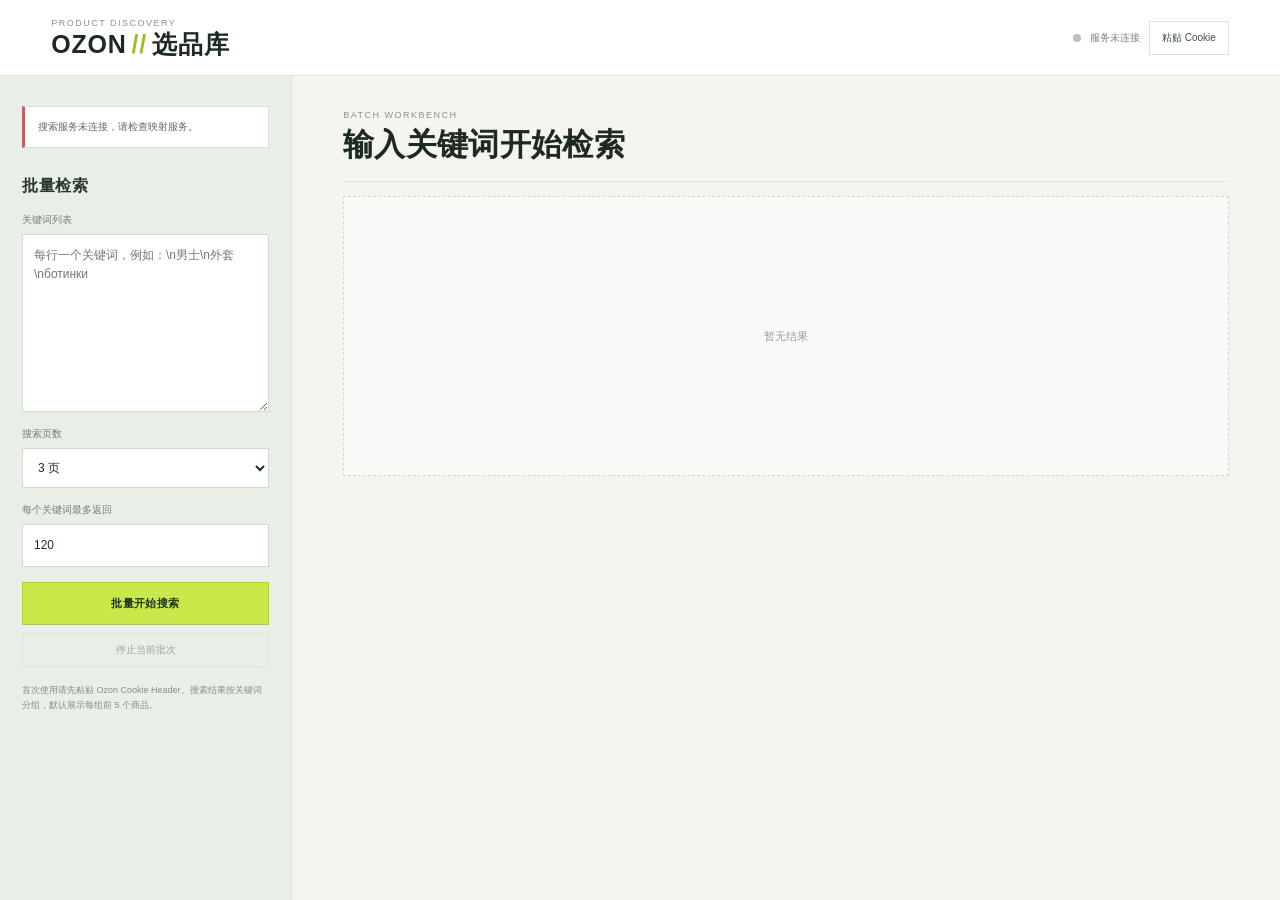
==== commit 99a8b04d: "ui: remove redundant picks tab" ====
--- a/index.html
+++ b/index.html
@@ -13,9 +13,6 @@
       <span class="eyebrow">PRODUCT DISCOVERY</span>
       <h1>OZON<span>//</span>选品库</h1>
     </div>
-    <nav class="tabs" aria-label="当前模块">
-      <a class="active" href="/product-search/">选品库</a>
-    </nav>
     <div class="health">
       <span id="cookieDot" class="dot"></span>
       <span id="cookieText">检查中…</span>
--- a/style.css
+++ b/style.css
@@ -1,2 +1 @@
-@import url('https://fonts.googleapis.com/css2?family=IBM+Plex+Mono:wght@400;500;600&family=Oswald:wght@400;500;600&display=swap');
-:root{--ink:#202826;--paper:#fbfcf8;--muted:#6d7974;--line:#d8e0da;--acid:#c7e944;--orange:#d97c32;--panel:#f1f4ef;--surface:#ffffff;--danger:#c85f5f;--info:#398da1}*{box-sizing:border-box}body{margin:0;font-family:'IBM Plex Mono',monospace;background:var(--paper);color:var(--ink)}button,input,textarea,select{font:inherit;cursor:pointer}button:disabled{cursor:not-allowed}
+:root{--ink:#202826;--paper:#fbfcf8;--muted:#6d7974;--line:#d8e0da;--acid:#c7e944;--orange:#d97c32;--panel:#f1f4ef;--surface:#ffffff;--danger:#c85f5f;--info:#398da1}*{box-sizing:border-box}body{margin:0;font-family:'Microsoft YaHei','微软雅黑',sans-serif;background:var(--paper);color:var(--ink)}button,input,textarea,select{font:inherit;cursor:pointer}button:disabled{cursor:not-allowed}
--- a/picks.css
+++ b/picks.css
@@ -1,107 +1,7 @@
-.picks-body { background: var(--paper); color: var(--ink); }
-.picks-header { display: grid; grid-template-columns: auto 1fr auto; align-items: center; gap: 24px; padding: 22px max(5vw, 24px); border-bottom: 1px solid var(--line); background: var(--surface); }
-.picks-header .eyebrow { display: block; margin-bottom: 4px; color: var(--muted); }
-.picks-header h1 { font-family: Oswald, sans-serif; font-weight: 500; margin: 0; font-size: 28px; text-transform: uppercase; letter-spacing: 1px; color: var(--ink); }
-.picks-header h1 span { color: var(--orange); padding: 0 5px; }
-.tabs { display: flex; gap: 12px; justify-self: center; }
-.tabs a { color: var(--ink); text-decoration: none; padding: 8px 14px; border: 1px solid var(--ink); font-size: 12px; letter-spacing: 0.4px; background: var(--surface); }
-.tabs a.active, .tabs a:hover { color: var(--ink); border-color: var(--acid); background: var(--acid); }
-.health { display: flex; align-items: center; gap: 12px; color: var(--muted); }
-.dot { width: 10px; height: 10px; border-radius: 50%; background: #aab5ae; display: inline-block; }
-.dot.on { background: #78a800; box-shadow: 0 0 8px rgba(120,168,0,.35); }
-.health button.ghost { background: var(--surface); color: var(--ink); border: 1px solid var(--line); padding: 8px 12px; }
-.health button.ghost:hover { border-color: var(--ink); background: var(--panel); }
-
-.picks-main { display: grid; grid-template-columns: 300px 1fr; min-height: calc(100vh - 100px); }
-.picks-rail { border-right: 1px solid var(--line); padding: 26px 22px; background: var(--panel); }
-.status-bar { margin-bottom: 16px; border-left: 3px solid var(--line); padding: 12px 14px; font-size: 11px; line-height: 1.6; background: var(--surface); color: var(--ink); }
-.status-bar.ready { border-color: #83a900; }
-.status-bar.warning { border-color: var(--orange); }
-.status-bar.error { border-color: var(--danger); }
-.status-bar.loading { border-color: var(--info); }
-.picks-rail h2 { font-family: Oswald, sans-serif; font-size: 14px; color: var(--ink); letter-spacing: 0.5px; text-transform: uppercase; margin: 0 0 14px; }
-.picks-rail label { display: grid; gap: 6px; font-size: 10px; color: var(--muted); margin-bottom: 14px; }
-.picks-rail input, .picks-rail select { background: var(--surface); border: 1px solid var(--line); color: var(--ink); padding: 10px; font: 12px 'IBM Plex Mono', monospace; }
-.picks-rail input:focus, .picks-rail select:focus { border-color: var(--ink); outline: 2px solid rgba(199,233,68,.45); }
-.picks-rail textarea { resize: vertical; min-height: 150px; background: var(--surface); border: 1px solid var(--line); color: var(--ink); padding: 10px; font: 12px 'IBM Plex Mono', monospace; line-height: 1.6; }
-.picks-rail textarea:focus { border-color: var(--ink); outline: 2px solid rgba(199,233,68,.45); }
-.picks-rail button.primary { background: var(--acid); color: var(--ink); border: 1px solid var(--acid); padding: 12px; font: 600 12px 'IBM Plex Mono', monospace; letter-spacing: 0.4px; text-transform: uppercase; width: 100%; }
-.picks-rail button.primary:hover { background: #d7f75b; border-color: var(--ink); }
-.picks-rail .hint { font-size: 10px; color: var(--muted); margin-top: 14px; line-height: 1.6; }
-.rail-actions { display: grid; gap: 8px; }
-.cancel-btn { width: 100%; padding: 10px; background: transparent; border: 1px solid var(--line); color: var(--ink); }
-.cancel-btn:hover:not(:disabled) { border-color: var(--orange); color: var(--orange); }
-.cancel-btn:disabled { opacity: .45; }
-
-.picks-results { padding: 26px max(4vw, 24px) 60px; max-width: 1300px; width: 100%; }
-.results-head { display: flex; justify-content: space-between; align-items: end; border-bottom: 1px solid var(--line); padding-bottom: 12px; margin-bottom: 18px; }
-.results-head h2 { font: 500 24px Oswald, sans-serif; text-transform: uppercase; margin: 6px 0 0; color: var(--ink); }
-.results-head .eyebrow, .task-summary .eyebrow { color: var(--muted); }
-.result-meta { font: 12px 'IBM Plex Mono', monospace; color: var(--muted); }
-
-.task-board { background: var(--surface); border: 1px solid var(--line); padding: 16px; margin-bottom: 18px; box-shadow: 0 8px 22px rgba(32,40,38,.05); }
-.task-summary { display: flex; justify-content: space-between; align-items: end; gap: 16px; margin-bottom: 12px; }
-.task-summary strong { display: block; margin-top: 5px; color: var(--ink); font-size: 13px; font-weight: 500; }
-.task-count { color: #6e8e00; font: 600 12px 'IBM Plex Mono', monospace; white-space: nowrap; }
-.overall-progress { height: 4px; background: #e5ebe5; margin-bottom: 12px; overflow: hidden; }
-.overall-progress span { display: block; height: 100%; width: 0; background: var(--acid); transition: width .25s ease; }
-.task-list { display: grid; gap: 7px; }
-.task-row { border: 1px solid var(--line); background: var(--panel); padding: 10px 12px; }
-.task-row.loading { border-color: var(--info); background: #f1f9fa; }
-.task-row.done { border-color: #c8d99a; }
-.task-row.error, .task-row.cancelled { border-color: #e2b7b7; background: #fff7f7; }
-.task-main, .task-foot { display: flex; align-items: center; gap: 8px; }
-.task-main strong { font-size: 12px; color: var(--ink); }
-.task-status, .task-foot { color: var(--muted); font: 10px 'IBM Plex Mono', monospace; }
-.task-dot { width: 7px; height: 7px; background: #aab5ae; flex: 0 0 auto; }
-.task-row.loading .task-dot { background: var(--info); box-shadow: 0 0 7px rgba(57,141,161,.35); }
-.task-row.done .task-dot { background: #83a900; }
-.task-row.error .task-dot, .task-row.cancelled .task-dot { background: var(--danger); }
-.task-progress { height: 3px; background: #e0e7e1; margin: 8px 0 6px 15px; }
-.task-progress span { display: block; height: 100%; background: var(--acid); transition: width .2s ease; }
-.task-foot { justify-content: space-between; padding-left: 15px; }
-.task-action, .task-check { border: 0; background: transparent; color: #6e8e00; font: 600 10px 'IBM Plex Mono', monospace; padding: 0; }
-.task-action:hover { text-decoration: underline; }
-
-.groups { display: grid; gap: 18px; }
-.groups.empty { display: block; padding: 80px 0; text-align: center; color: var(--muted); border: 1px dashed var(--line); background: rgba(255,255,255,.5); }
-.keyword-group { background: var(--surface); border: 1px solid var(--line); padding: 18px; box-shadow: 0 8px 22px rgba(32,40,38,.04); }
-.keyword-group.loading { border-color: var(--info); }
-.keyword-group.done { border-color: #c8d99a; }
-.keyword-group.error, .keyword-group.cancelled { border-color: #e2b7b7; }
-.group-head { display: flex; align-items: center; justify-content: space-between; gap: 16px; margin-bottom: 14px; }
-.group-keyword { display: flex; align-items: center; gap: 10px; min-width: 0; }
-.group-keyword h3 { margin: 0; font: 500 18px Oswald, sans-serif; color: var(--ink); overflow-wrap: anywhere; }
-.group-mark { width: 8px; height: 8px; background: var(--acid); box-shadow: 0 0 8px rgba(199,233,68,.8); flex: 0 0 auto; }
-.group-state { color: var(--muted); font: 10px 'IBM Plex Mono', monospace; white-space: nowrap; }
-.group-actions { display: flex; gap: 8px; }
-.more-btn { background: var(--surface); color: #6e8e00; border: 1px solid #a7bd3b; padding: 8px 12px; font: 11px 'IBM Plex Mono', monospace; white-space: nowrap; }
-.more-btn:hover { background: var(--acid); color: var(--ink); border-color: var(--acid); }
-.product-strip { display: grid; grid-template-columns: repeat(5, minmax(0, 1fr)); gap: 10px; }
-.product-card { min-width: 0; background: var(--surface); border: 1px solid var(--line); box-shadow: 0 3px 10px rgba(32,40,38,.04); }
-.product-card:hover { border-color: #a7bd3b; transform: translateY(-1px); }
-.product-image { display: block; aspect-ratio: 1; background: #edf1ed center/cover no-repeat; border-bottom: 1px solid var(--line); }
-.product-body { padding: 9px; }
-.product-title { display: -webkit-box; -webkit-line-clamp: 2; -webkit-box-orient: vertical; overflow: hidden; color: var(--ink); text-decoration: none; font-size: 11px; line-height: 1.4; min-height: 31px; }
-.product-title:hover { text-decoration: underline; }
-.product-price { margin-top: 7px; color: #6e8e00; font-size: 12px; font-weight: 600; white-space: nowrap; overflow: hidden; text-overflow: ellipsis; }
-.product-price del { color: var(--muted); font-size: 10px; margin-left: 4px; font-weight: 400; }
-.product-meta { margin-top: 5px; color: var(--muted); font-size: 10px; white-space: nowrap; overflow: hidden; text-overflow: ellipsis; }
-.group-empty, .group-error { grid-column: 1 / -1; color: var(--muted); padding: 18px; border: 1px dashed var(--line); font-size: 12px; }
-.group-error { color: var(--danger); border-color: #e2b7b7; background: #fff7f7; }
-.results-dialog { width: min(1180px, 94vw); max-height: 88vh; overflow: auto; padding: 24px; background: var(--surface); color: var(--ink); border: 1px solid var(--line); box-shadow: 0 18px 60px rgba(32,40,38,.18); }
-.dialog-head { display: flex; justify-content: space-between; align-items: start; gap: 20px; border-bottom: 1px solid var(--line); padding-bottom: 14px; margin-bottom: 12px; }
-.dialog-head h3 { font: 500 22px Oswald, sans-serif; margin: 5px 0 0; color: var(--ink); }
-.dialog-meta { color: var(--muted); font: 11px 'IBM Plex Mono', monospace; margin-bottom: 16px; }
-.dialog-grid { display: grid; grid-template-columns: repeat(5, minmax(0, 1fr)); gap: 14px; }
-.icon-close { border: 1px solid var(--line); background: var(--surface); color: var(--ink); font-size: 22px; width: 34px; height: 34px; cursor: pointer; }
-.icon-close:hover { color: var(--orange); border-color: var(--orange); }
-dialog::backdrop { background: rgba(32,40,38,.28); }
-dialog h3 { font: 500 18px Oswald, sans-serif; text-transform: uppercase; margin: 0 0 8px; color: var(--ink); }
-dialog p { color: var(--muted); font-size: 12px; line-height: 1.6; margin: 0 0 12px; }
-dialog textarea { width: 100%; background: var(--surface); color: var(--ink); border: 1px solid var(--line); padding: 10px; font: 12px 'IBM Plex Mono', monospace; }
-dialog menu { display: flex; gap: 8px; justify-content: flex-end; margin: 14px 0 0; padding: 0; }
-dialog button { padding: 9px 16px; font: 600 11px 'IBM Plex Mono', monospace; text-transform: uppercase; }
-dialog button.primary { background: var(--acid); color: var(--ink); border: 1px solid var(--acid); }
-@media (max-width: 1000px) { .picks-main { grid-template-columns: 1fr; } .picks-rail { border-right: 0; border-bottom: 1px solid var(--line); } .tabs { display: none; } .product-strip, .dialog-grid { grid-template-columns: repeat(3, minmax(0, 1fr)); } }
-@media (max-width: 600px) { .group-head { align-items: start; flex-direction: column; } .product-strip, .dialog-grid { grid-template-columns: repeat(2, minmax(0, 1fr)); } .task-summary { align-items: start; } }
+.picks-body{background:#f4f5ef;color:#1d2a24;min-height:100vh}.picks-header{display:flex;align-items:center;justify-content:space-between;gap:24px;padding:18px clamp(22px,4vw,64px);background:#fff;border-bottom:1px solid #e1e5dc;position:sticky;top:0;z-index:5}.picks-header .brand{min-width:220px}.picks-header .eyebrow,.results-head .eyebrow,.task-summary .eyebrow,.dialog-head .eyebrow{display:block;color:#87938a;font-size:9px;letter-spacing:1.5px}.picks-header h1{margin:4px 0 0;color:#1d2a24;font:600 25px/1 'Microsoft YaHei','微软雅黑',sans-serif;letter-spacing:.8px}.picks-header h1 span{color:#9ebd28;padding:0 5px}.tabs{display:flex;align-items:center;gap:8px}.tabs a{color:#26352d;text-decoration:none;border-bottom:2px solid #b7d23b;padding:9px 2px;font-size:11px}.tabs a:hover,.tabs a.active{color:#719000}.health{display:flex;align-items:center;gap:9px;color:#78847b;font-size:10px;white-space:nowrap}.health button.ghost,.ghost{border:1px solid #dce2d9;background:#fff;color:#415047;padding:9px 12px;font-size:10px}.health button.ghost:hover,.ghost:hover{border-color:#a9c731;color:#5f7900;background:#f8fbe9}.dot{width:8px;height:8px;border-radius:50%;display:inline-block;background:#b9c2bb}.dot.on{background:#91b500;box-shadow:0 0 0 4px rgba(145,181,0,.13)}
+.picks-main{display:grid;grid-template-columns:292px minmax(0,1fr);min-height:calc(100vh - 76px)}.picks-rail{background:#e9eee7;border-right:1px solid #dbe2d9;padding:30px 22px}.status-bar{margin-bottom:28px;padding:12px 13px;background:#fff;border:1px solid #dbe2d9;border-left:3px solid #b7c5bc;color:#5e6d63;font-size:10px;line-height:1.6}.status-bar.ready{border-left-color:#93b414}.status-bar.warning{border-left-color:#d18a3e}.status-bar.error{border-left-color:#c85f5f}.status-bar.loading{border-left-color:#4e9bad}.picks-rail h2{margin:0 0 16px;color:#27372e;font:600 16px 'Microsoft YaHei','微软雅黑',sans-serif;letter-spacing:.5px}.picks-rail label{display:grid;gap:7px;margin-bottom:15px;color:#738078;font-size:10px}.picks-rail textarea,.picks-rail input,.picks-rail select{width:100%;border:1px solid #d1dad1;background:#fff;color:#203027;padding:11px;font:12px/1.6 'Microsoft YaHei','微软雅黑',sans-serif;outline:none}.picks-rail textarea{min-height:158px;resize:vertical}.picks-rail textarea:focus,.picks-rail input:focus,.picks-rail select:focus{border-color:#9ebd28;box-shadow:0 0 0 3px rgba(158,189,40,.14)}.picks-rail button.primary{width:100%;border:1px solid #b1cd35;background:#c9e94b;color:#203021;padding:13px;font:600 11px 'Microsoft YaHei','微软雅黑',sans-serif;letter-spacing:.4px}.picks-rail button.primary:hover{background:#daf36b;border-color:#789300}.rail-actions{display:grid;gap:8px}.cancel-btn{width:100%;border-color:#ccd7cc!important;background:transparent!important}.cancel-btn:hover:not(:disabled){border-color:#d18a3e!important;color:#b5651f!important}.cancel-btn:disabled{opacity:.45}.picks-rail .hint{margin:16px 0 0;color:#829087;font-size:9px;line-height:1.7}
+.picks-results{width:100%;max-width:1440px;padding:34px clamp(22px,4vw,64px) 70px}.results-head{display:flex;align-items:end;justify-content:space-between;gap:20px;margin-bottom:14px;padding-bottom:18px;border-bottom:1px solid #dfe5dc}.results-head h2{margin:6px 0 0;color:#1d2a24;font:600 31px/1.2 'Microsoft YaHei','微软雅黑',sans-serif;letter-spacing:.3px}.result-meta{color:#87938a;font-size:10px;text-align:right}
+.task-board{margin-bottom:22px;padding:12px 15px;background:#eef3eb;border:1px solid #dbe4d8}.task-summary{display:flex;align-items:end;justify-content:space-between;gap:16px;margin-bottom:8px}.task-summary strong{display:block;margin-top:4px;color:#435249;font-size:11px;font-weight:500}.task-count{color:#739100;font:600 10px 'Microsoft YaHei','微软雅黑',sans-serif;white-space:nowrap}.overall-progress{height:3px;margin-bottom:9px;background:#dae4d9}.overall-progress span{display:block;width:0;height:100%;background:#b8d83c;transition:width .25s}.task-list{display:grid;gap:5px}.task-row{padding:7px 9px;background:#fff;border:1px solid #dce5da}.task-row.loading{border-color:#afd1d6;background:#f8fcfc}.task-row.done{border-color:#d5e3ae}.task-row.error,.task-row.cancelled{border-color:#ebcaca;background:#fffafa}.task-main,.task-foot{display:flex;align-items:center;gap:7px}.task-main strong{color:#435047;font-size:10px;font-weight:500}.task-status,.task-foot{color:#8a958d;font-size:9px}.task-dot{width:6px;height:6px;background:#b8c2bb;flex:0 0 auto}.task-row.loading .task-dot{background:#4e9bad}.task-row.done .task-dot{background:#91b500}.task-row.error .task-dot,.task-row.cancelled .task-dot{background:#c85f5f}.task-progress{height:2px;margin:6px 0 4px 13px;background:#e5ebe3}.task-progress span{display:block;height:100%;background:#c1df4b}.task-foot{justify-content:space-between;padding-left:13px}.task-action,.task-check{padding:0;border:0;background:none;color:#749400;font:600 9px 'Microsoft YaHei','微软雅黑',sans-serif}.task-action:hover{text-decoration:underline}
+.groups{display:grid;gap:20px}.groups.empty{display:grid;min-height:280px;place-items:center;border:1px dashed #cfd9cf;background:rgba(255,255,255,.45);color:#94a097;font-size:11px}.keyword-group{padding:0 0 16px;background:#fff;border:1px solid #dce4da;box-shadow:0 8px 24px rgba(45,66,52,.045);overflow:hidden}.keyword-group.loading{border-color:#b5d3d7}.keyword-group.done{border-color:#d0dfaa}.keyword-group.error,.keyword-group.cancelled{border-color:#e4c1c1}.group-head{display:flex;align-items:center;justify-content:space-between;gap:16px;padding:16px 18px 12px}.group-keyword{display:flex;align-items:center;gap:9px;min-width:0}.group-keyword h3{margin:0;color:#1f2d25;font:600 21px/1.2 'Microsoft YaHei','微软雅黑',sans-serif;letter-spacing:.2px;overflow-wrap:anywhere}.group-mark{width:7px;height:7px;background:#c7e944;box-shadow:0 0 0 4px rgba(199,233,68,.15);flex:0 0 auto}.group-state{color:#8b968e;font-size:9px;white-space:nowrap}.group-actions{display:flex;gap:7px}.more-btn{border:1px solid #b8cf56;background:#fff;color:#718c00;padding:8px 11px;font:600 9px 'Microsoft YaHei','微软雅黑',sans-serif;white-space:nowrap}.more-btn:hover{background:#c7e944;border-color:#c7e944;color:#22321e}.product-strip{display:grid;grid-template-columns:repeat(5,minmax(0,1fr));gap:12px;padding:0 18px}.product-card{min-width:0;background:#fff;border:1px solid #e0e6de;transition:transform .18s,box-shadow .18s,border-color .18s}.product-card:hover{border-color:#b5cf43;box-shadow:0 8px 18px rgba(50,75,45,.11);transform:translateY(-3px)}.product-image{display:block;aspect-ratio:1;background:#eef1ec center/cover no-repeat;border-bottom:1px solid #e3e9e0}.product-body{padding:10px}.product-title{display:-webkit-box;min-height:34px;overflow:hidden;color:#33443a;text-decoration:none;font-size:10px;line-height:1.55;-webkit-box-orient:vertical;-webkit-line-clamp:2}.product-title:hover{color:#718c00}.product-price{margin-top:8px;overflow:hidden;color:#6f8f00;font-size:12px;font-weight:600;text-overflow:ellipsis;white-space:nowrap}.product-price del{margin-left:4px;color:#a2aca4;font-size:9px;font-weight:400}.product-meta{margin-top:5px;overflow:hidden;color:#8a958d;font-size:9px;text-overflow:ellipsis;white-space:nowrap}.group-empty,.group-error{grid-column:1/-1;padding:22px 18px;border:1px dashed #d7e0d6;color:#93a097;font-size:10px}.group-error{border-color:#e4c1c1;background:#fff7f7;color:#bd6262}
+.results-dialog{width:min(1160px,94vw);max-height:88vh;overflow:auto;padding:24px;background:#fff;color:#1d2a24;border:1px solid #d9e2d7;box-shadow:0 20px 60px rgba(38,57,43,.2)}.dialog-head{display:flex;align-items:start;justify-content:space-between;gap:20px;margin-bottom:14px;padding-bottom:14px;border-bottom:1px solid #e2e8df}.dialog-head h3{margin:5px 0 0;color:#1d2a24;font:600 23px 'Microsoft YaHei','微软雅黑',sans-serif}.dialog-meta{margin-bottom:16px;color:#87938a;font-size:10px}.dialog-grid{display:grid;grid-template-columns:repeat(5,minmax(0,1fr));gap:14px}.icon-close{width:32px;height:32px;border:1px solid #d9e2d7;background:#fff;color:#506158;font-size:20px;cursor:pointer}.icon-close:hover{border-color:#c85f5f;color:#c85f5f}dialog::backdrop{background:rgba(29,42,36,.24)}dialog h3{margin:0 0 8px;color:#1d2a24;font:600 18px 'Microsoft YaHei','微软雅黑',sans-serif;text-transform:uppercase}dialog p{margin:0 0 12px;color:#7c8a81;font-size:10px;line-height:1.7}dialog textarea{width:100%;border:1px solid #d5dfd4;background:#fff;color:#1d2a24;padding:10px;font:11px/1.5 'Microsoft YaHei','微软雅黑',sans-serif}dialog menu{display:flex;justify-content:flex-end;gap:8px;margin:14px 0 0;padding:0}dialog button{padding:9px 15px;font:600 10px 'Microsoft YaHei','微软雅黑',sans-serif;text-transform:uppercase}dialog button.primary{border:1px solid #b5cf43;background:#c7e944;color:#25331f}
+@media(max-width:1000px){.picks-header{position:static}.picks-main{grid-template-columns:1fr}.picks-rail{border-right:0;border-bottom:1px solid #dbe2d9}.product-strip,.dialog-grid{grid-template-columns:repeat(3,minmax(0,1fr))}}@media(max-width:600px){.picks-header{align-items:flex-start;flex-wrap:wrap}.health{margin-left:auto}.group-head{align-items:flex-start;flex-direction:column}.group-actions{width:100%}.product-strip,.dialog-grid{grid-template-columns:repeat(2,minmax(0,1fr))}.task-summary{align-items:flex-start}.results-head{align-items:flex-start;flex-direction:column}.result-meta{text-align:left}}
